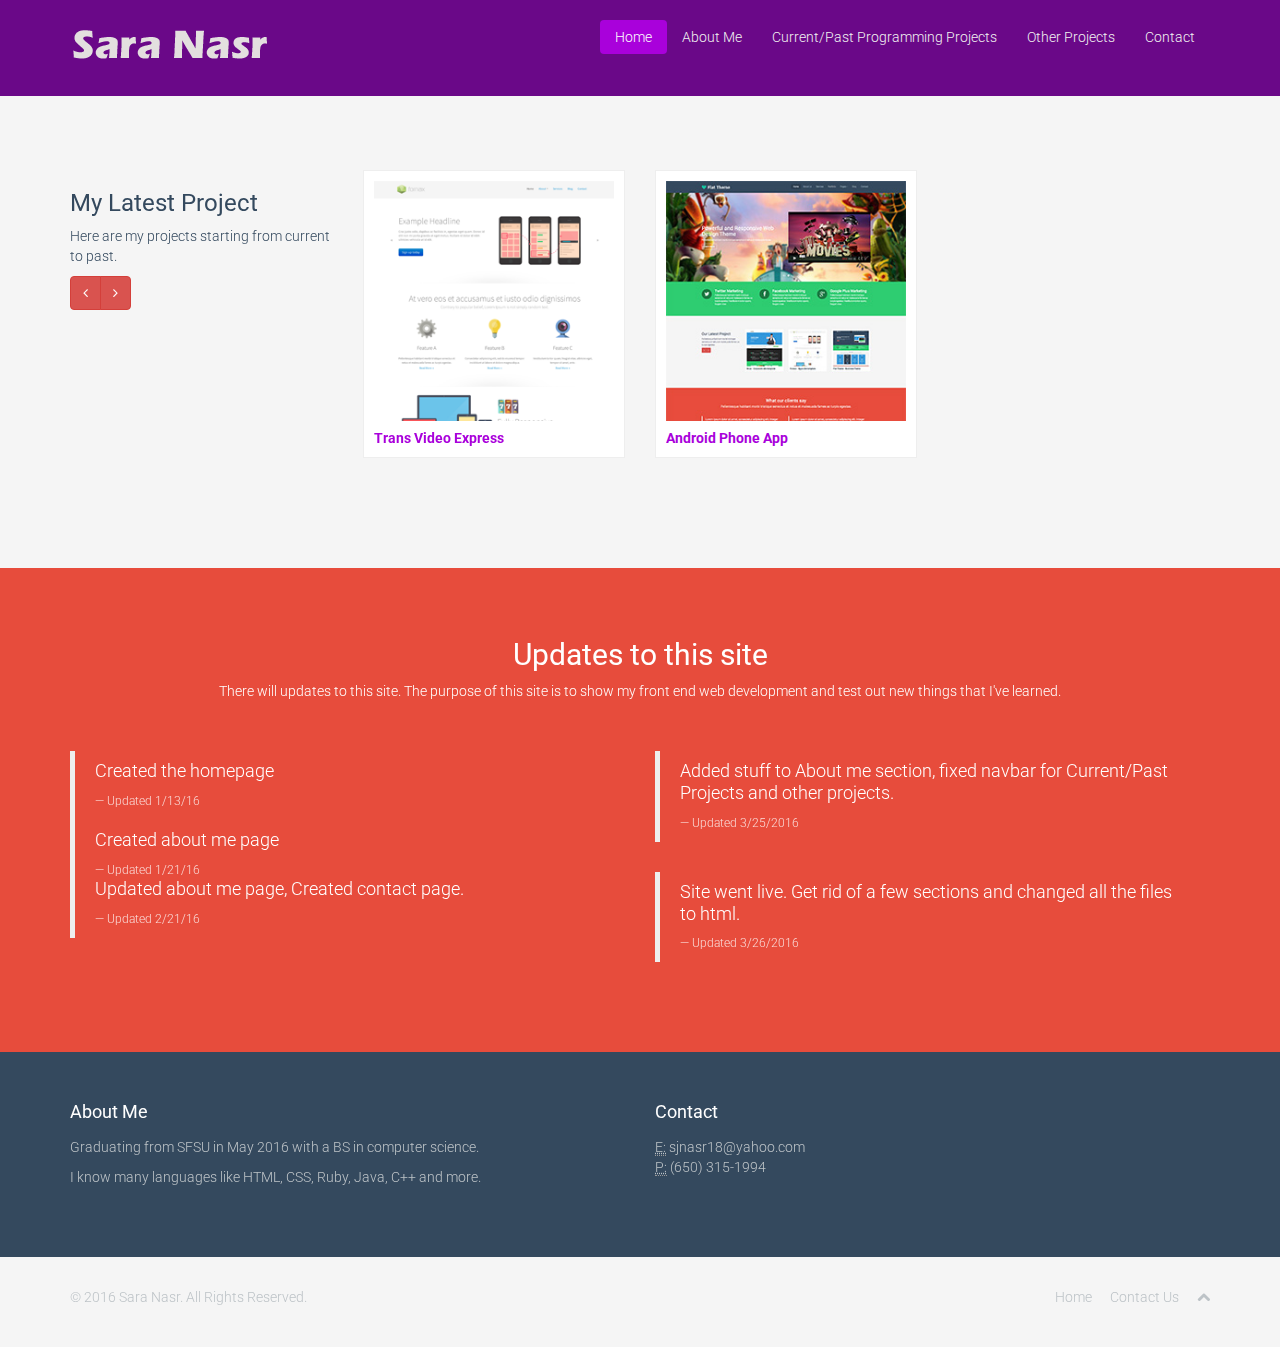
==== index.html @ 64869e4d "Changed everything from php to html" ====
<!DOCTYPE html>
<!--
To change this license header, choose License Headers in Project Properties.
To change this template file, choose Tools | Templates
and open the template in the editor.
-->
<html>
    <head>
        <meta charset="utf-8">
        <meta name="viewport" content="width=device-width, initial-scale=1.0">
        <meta name="description" content="">
        <meta name="author" content="">
        <title>Home | Sara Nasr</title>
        <link rel="stylesheet" type = "text/css" href="CSS/bootstrap.min.css">
        <link rel="stylesheet" type = "text/css"  href="CSS/prettyPhoto.css">
        <link rel="stylesheet" type = "text/css" href="CSS/main.css">
        <link rel="stylesheet" type = "text/css" href="CSS/font-awesome.min.css">
        <link rel="stylesheet" type = "text/css" href="CSS/animate.css">
        <!--[if lt IE 9]>
        <script src="js/html5shiv.js"></script>
        <script src="js/respond.min.js"></script>
        <![endif]-->       
        <link rel="shortcut icon" href="images/ico/favicon.ico">
        <link rel="apple-touch-icon-precomposed" sizes="144x144" href="images/ico/apple-touch-icon-144-precomposed.png">
        <link rel="apple-touch-icon-precomposed" sizes="114x114" href="images/ico/apple-touch-icon-114-precomposed.png">
        <link rel="apple-touch-icon-precomposed" sizes="72x72" href="images/ico/apple-touch-icon-72-precomposed.png">
        <link rel="apple-touch-icon-precomposed" href="images/ico/apple-touch-icon-57-precomposed.png">



    </head>
    <body>
        <!--Navbar-->
        <header class="navbar navbar-inverse navbar-fixed-top wet-asphalt" role="banner" style="background-color: #6A0888;">
            <div class="container">
                <div class="navbar-header">
                    <button type="button" class="navbar-toggle" data-toggle="collapse" data-target=".navbar-collapse">
                        <span class="sr-only">Toggle navigation</span>
                        <span class="icon-bar"></span>
                        <span class="icon-bar"></span>
                        <span class="icon-bar"></span>
                    </button>
                    <a class="navbar-brand" href="index.html"><img src="images/logo copy.png" alt="logo"></a>
                </div>
                <div class="collapse navbar-collapse">
                    <ul class="nav navbar-nav navbar-right">
                        <li class="active"><a href="index.html">Home</a></li>
                        <li><a href="AboutMe.html">About Me</a></li>
                        <li><a href="Current_PastProjects.html">Current/Past Programming Projects</a></li>
                        <li><a href="Other.html">Other Projects</a></li> 
                        <li><a href="Contact.html">Contact</a></li>
                    </ul>
                </div>
            </div>
        </header>
        <!--Navbar ends-->


        <!--Main slide-->
        <!--<section id="main-slider" class="no-margin">
            <div class="carousel slide wet-asphalt">

                <!--first slide 0-->
                <!--<div class="carousel-inner">
                    <div class="item active" style="background-image: url(images/slider/bg1.jpg)">
                        <div class="container">
                            <div class="row">
                                <div class="col-sm-12">
                                    <div class="carousel-content centered">
                                        <h2 class="animation animated-item-1">Sara Nasr</h2>
                                        <p class="animation animated-item-2">Software Engineer</p>
                                    </div>
                                </div>
                            </div>
                        </div>
                    </div><!--/.item-->
                <!--</div><!--/.carousel-inner-->
            <!--</div><!--/.carousel-->
        <!--</section><!--/#main-slider-->

        <section id="recent-works">
            <div class="container">
                <div class="row">
                    <div class="col-md-3">
                        <h3>My Latest Project</h3>
                        <p>Here are my projects starting from current to past.</p>
                        <div class="btn-group">
                            <a class="btn btn-danger" href="#scroller" data-slide="prev"><i class="icon-angle-left"></i></a>
                            <a class="btn btn-danger" href="#scroller" data-slide="next"><i class="icon-angle-right"></i></a>
                        </div>
                        <p class="gap"></p>
                    </div>
                    <div class="col-md-9">
                        <div id="scroller" class="carousel slide">
                            <div class="carousel-inner">
                                <div class="item active">
                                    <div class="row">                            
                                        <div class="col-xs-4">
                                            <div class="portfolio-item">
                                                <div class="item-inner">
                                                    <img class="img-responsive" src="images/portfolio/recent/item3.png" alt="">
                                                    <h5>
                                                        Trans Video Express
                                                    </h5>
                                                    <div class="overlay">
                                                        <a class="preview btn btn-danger" title="Malesuada fames ac turpis egestas" href="images/portfolio/full/item1.jpg" rel="prettyPhoto"><i class="icon-eye-open"></i></a>
                                                    </div>
                                                </div>
                                            </div>
                                        </div>                            
                                        <div class="col-xs-4">
                                            <div class="portfolio-item">
                                                <div class="item-inner">
                                                    <img class="img-responsive" src="images/portfolio/recent/item2.png" alt="">
                                                    <h5>
                                                        Android Phone App
                                                    </h5>
                                                    <div class="overlay">
                                                        <a class="preview btn btn-danger" title="Malesuada fames ac turpis egestas" href="images/portfolio/full/item1.jpg" rel="prettyPhoto"><i class="icon-eye-open"></i></a>
                                                    </div>
                                                </div>
                                            </div>
                                        </div>
                                    </div><!--/.row-->
                                </div><!--/.item-->
                                <div class="item">
                                    <div class="row">
                                        <div class="col-xs-4">
                                            <div class="portfolio-item">
                                                <div class="item-inner">
                                                    <img class="img-responsive" src="images/portfolio/recent/item2.png" alt="">
                                                    <h5>
                                                        Reservation Site
                                                    </h5>
                                                    <div class="overlay">
                                                        <a class="preview btn btn-danger" title="Malesuada fames ac turpis egestas" href="images/portfolio/full/item1.jpg" rel="prettyPhoto"><i class="icon-eye-open"></i></a>
                                                    </div>
                                                </div>
                                            </div>
                                        </div>
                                        <div class="col-xs-4">
                                            <div class="portfolio-item">
                                                <div class="item-inner">
                                                    <img class="img-responsive" src="images/portfolio/recent/item1.png" alt="">
                                                    <h5>
                                                        Ruby Site
                                                    </h5>
                                                    <div class="overlay">
                                                        <a class="preview btn btn-danger" title="Malesuada fames ac turpis egestas" href="images/portfolio/full/item1.jpg" rel="prettyPhoto"><i class="icon-eye-open"></i></a>
                                                    </div>
                                                </div>
                                            </div>
                                        </div>                            
                                        <div class="col-xs-4">
                                            <div class="portfolio-item">
                                                <div class="item-inner">
                                                    <img class="img-responsive" src="images/portfolio/recent/item3.png" alt="">
                                                    <h5>
                                                        Parking App
                                                    </h5>
                                                    <div class="overlay">
                                                        <a class="preview btn btn-danger" title="Malesuada fames ac turpis egestas" href="images/portfolio/full/item1.jpg" rel="prettyPhoto"><i class="icon-eye-open"></i></a>
                                                    </div>
                                                </div>
                                            </div>
                                        </div>
                                    </div>
                                </div><!--/.item-->
                            </div>
                        </div>
                    </div>
                </div><!--/.row-->
            </div>
        </section><!--/#recent-works-->

        <section id="testimonial" class="alizarin">
            <div class="container">
                <div class="row">
                    <div class="col-lg-12">
                        <div class="center">
                            <h2>Updates to this site</h2>
                            <p>There will updates to this site.  The purpose of this site is to show my front end web development and test out new things that I've learned.</p>
                        </div>
                        <div class="gap"></div>
                        <div class="row">
                            <div class="col-md-6">
                                <blockquote>
                                    <p>Created the homepage</p>
                                    <small>Updated 1/13/16</small>
                                    <br>
                                    <p>Created about me page</p>
                                    <small>Updated 1/21/16</small>
                                    <p>Updated about me page, Created contact page.</p>
                                    <small>Updated 2/21/16</small>
                                </blockquote>
                                <!--<blockquote>
                                    <p>Lorem ipsum dolor sit amet, consectetur adipiscing elit. Integer posuere erat a ante.</p>
                                    <small>Someone famous in <cite title="Source Title">Source Title</cite></small>
                                </blockquote>-->
                            </div>
                            <div class="col-md-6">
                                <blockquote>
                                    <p>Added stuff to About me section, fixed navbar for Current/Past Projects and other projects.</p>
                                    <small>Updated 3/25/2016</small>
                                </blockquote>
                            </div>
                            <div class="col-md-6">
                                <blockquote>
                                    <p>Site went live.  Get rid of a few sections and changed all the files to html.</p>
                                    <small>Updated 3/26/2016</small>
                                </blockquote>
                            </div>
                        </div>
                    </div>
                </div>
            </div>
        </section><!--/#testimonial-->

        <section id="bottom" class="wet-asphalt">
            <div class="container">
                <div class="row">
                    <div class="col-md-6 col-sm-6">
                        <h4>About Me</h4>
                        <p>Graduating from SFSU in May 2016 with a BS in computer science.</p>
                        <p>I know many languages like HTML, CSS, Ruby, Java, C++ and more.</p>
                    </div><!--/.col-md-3-->

                    <div class="col-md-6 col-sm-6">
                        <h4>Contact</h4>
                        <address>
                            <abbr title="Email">E:</abbr>  sjnasr18@yahoo.com<br>
                            <abbr title="Phone">P:</abbr> (650) 315-1994
                        </address>
                    </div> <!--/.col-md-3-->
                </div>
            </div>
        </section><!--/#bottom-->

        <!--Change footer-->
        <footer id="footer" class="midnight-blue">
            <div class="container">
                <div class="row">
                    <div class="col-sm-6">
                        &copy; 2016 Sara Nasr. All Rights Reserved.
                    </div>
                    <div class="col-sm-6">
                        <ul class="pull-right">
                            <li><a href="index.html">Home</a></li>
                            <li><a href="Contact.html">Contact Us</a></li>
                            <li><a id="gototop" class="gototop" href="#"><i class="icon-chevron-up"></i></a></li><!--#gototop-->
                        </ul>
                    </div>
                </div>
            </div>
        </footer><!--/#footer-->

        <script src="js/jquery.js"></script>
        <script src="js/bootstrap.min.js"></script>
        <script src="js/jquery.prettyPhoto.js"></script>
        <script src="js/main.js"></script>
    </body>
</html>
---- CSS/prettyPhoto.css ----
div.pp_default .pp_top,div.pp_default .pp_top .pp_middle,div.pp_default .pp_top .pp_left,div.pp_default .pp_top .pp_right,div.pp_default .pp_bottom,div.pp_default .pp_bottom .pp_left,div.pp_default .pp_bottom .pp_middle,div.pp_default .pp_bottom .pp_right{height:13px}
div.pp_default .pp_top .pp_left{background:url(../images/prettyPhoto/default/sprite.png) -78px -93px no-repeat}
div.pp_default .pp_top .pp_middle{background:url(../images/prettyPhoto/default/sprite_x.png) top left repeat-x}
div.pp_default .pp_top .pp_right{background:url(../images/prettyPhoto/default/sprite.png) -112px -93px no-repeat}
div.pp_default .pp_content .ppt{color:#f8f8f8}
div.pp_default .pp_content_container .pp_left{background:url(../images/prettyPhoto/default/sprite_y.png) -7px 0 repeat-y;padding-left:13px}
div.pp_default .pp_content_container .pp_right{background:url(../images/prettyPhoto/default/sprite_y.png) top right repeat-y;padding-right:13px}
div.pp_default .pp_next:hover{background:url(../images/prettyPhoto/default/sprite_next.png) center right no-repeat;cursor:pointer}
div.pp_default .pp_previous:hover{background:url(../images/prettyPhoto/default/sprite_prev.png) center left no-repeat;cursor:pointer}
div.pp_default .pp_expand{background:url(../images/prettyPhoto/default/sprite.png) 0 -29px no-repeat;cursor:pointer;width:28px;height:28px}
div.pp_default .pp_expand:hover{background:url(../images/prettyPhoto/default/sprite.png) 0 -56px no-repeat;cursor:pointer}
div.pp_default .pp_contract{background:url(../images/prettyPhoto/default/sprite.png) 0 -84px no-repeat;cursor:pointer;width:28px;height:28px}
div.pp_default .pp_contract:hover{background:url(../images/prettyPhoto/default/sprite.png) 0 -113px no-repeat;cursor:pointer}
div.pp_default .pp_close{width:30px;height:30px;background:url(../images/prettyPhoto/default/sprite.png) 2px 1px no-repeat;cursor:pointer}
div.pp_default .pp_gallery ul li a{background:url(../images/prettyPhoto/default/default_thumb.png) center center #f8f8f8;border:1px solid #aaa}
div.pp_default .pp_social{margin-top:7px}
div.pp_default .pp_gallery a.pp_arrow_previous,div.pp_default .pp_gallery a.pp_arrow_next{position:static;left:auto}
div.pp_default .pp_nav .pp_play,div.pp_default .pp_nav .pp_pause{background:url(../images/prettyPhoto/default/sprite.png) -51px 1px no-repeat;height:30px;width:30px}
div.pp_default .pp_nav .pp_pause{background-position:-51px -29px}
div.pp_default a.pp_arrow_previous,div.pp_default a.pp_arrow_next{background:url(../images/prettyPhoto/default/sprite.png) -31px -3px no-repeat;height:20px;width:20px;margin:4px 0 0}
div.pp_default a.pp_arrow_next{left:52px;background-position:-82px -3px}
div.pp_default .pp_content_container .pp_details{margin-top:5px}
div.pp_default .pp_nav{clear:none;height:30px;width:110px;position:relative}
div.pp_default .pp_nav .currentTextHolder{font-family:Georgia;font-style:italic;color:#999;font-size:11px;left:75px;line-height:25px;position:absolute;top:2px;margin:0;padding:0 0 0 10px}
div.pp_default .pp_close:hover,div.pp_default .pp_nav .pp_play:hover,div.pp_default .pp_nav .pp_pause:hover,div.pp_default .pp_arrow_next:hover,div.pp_default .pp_arrow_previous:hover{opacity:0.7}
div.pp_default .pp_description{font-size:11px;font-weight:700;line-height:14px;margin:5px 50px 5px 0}
div.pp_default .pp_bottom .pp_left{background:url(../images/prettyPhoto/default/sprite.png) -78px -127px no-repeat}
div.pp_default .pp_bottom .pp_middle{background:url(../images/prettyPhoto/default/sprite_x.png) bottom left repeat-x}
div.pp_default .pp_bottom .pp_right{background:url(../images/prettyPhoto/default/sprite.png) -112px -127px no-repeat}
div.pp_default .pp_loaderIcon{background:url(../images/prettyPhoto/default/loader.gif) center center no-repeat}
div.light_rounded .pp_top .pp_left{background:url(../images/prettyPhoto/light_rounded/sprite.png) -88px -53px no-repeat}
div.light_rounded .pp_top .pp_right{background:url(../images/prettyPhoto/light_rounded/sprite.png) -110px -53px no-repeat}
div.light_rounded .pp_next:hover{background:url(../images/prettyPhoto/light_rounded/btnNext.png) center right no-repeat;cursor:pointer}
div.light_rounded .pp_previous:hover{background:url(../images/prettyPhoto/light_rounded/btnPrevious.png) center left no-repeat;cursor:pointer}
div.light_rounded .pp_expand{background:url(../images/prettyPhoto/light_rounded/sprite.png) -31px -26px no-repeat;cursor:pointer}
div.light_rounded .pp_expand:hover{background:url(../images/prettyPhoto/light_rounded/sprite.png) -31px -47px no-repeat;cursor:pointer}
div.light_rounded .pp_contract{background:url(../images/prettyPhoto/light_rounded/sprite.png) 0 -26px no-repeat;cursor:pointer}
div.light_rounded .pp_contract:hover{background:url(../images/prettyPhoto/light_rounded/sprite.png) 0 -47px no-repeat;cursor:pointer}
div.light_rounded .pp_close{width:75px;height:22px;background:url(../images/prettyPhoto/light_rounded/sprite.png) -1px -1px no-repeat;cursor:pointer}
div.light_rounded .pp_nav .pp_play{background:url(../images/prettyPhoto/light_rounded/sprite.png) -1px -100px no-repeat;height:15px;width:14px}
div.light_rounded .pp_nav .pp_pause{background:url(../images/prettyPhoto/light_rounded/sprite.png) -24px -100px no-repeat;height:15px;width:14px}
div.light_rounded .pp_arrow_previous{background:url(../images/prettyPhoto/light_rounded/sprite.png) 0 -71px no-repeat}
div.light_rounded .pp_arrow_next{background:url(../images/prettyPhoto/light_rounded/sprite.png) -22px -71px no-repeat}
div.light_rounded .pp_bottom .pp_left{background:url(../images/prettyPhoto/light_rounded/sprite.png) -88px -80px no-repeat}
div.light_rounded .pp_bottom .pp_right{background:url(../images/prettyPhoto/light_rounded/sprite.png) -110px -80px no-repeat}
div.dark_rounded .pp_top .pp_left{background:url(../images/prettyPhoto/dark_rounded/sprite.png) -88px -53px no-repeat}
div.dark_rounded .pp_top .pp_right{background:url(../images/prettyPhoto/dark_rounded/sprite.png) -110px -53px no-repeat}
div.dark_rounded .pp_content_container .pp_left{background:url(../images/prettyPhoto/dark_rounded/contentPattern.png) top left repeat-y}
div.dark_rounded .pp_content_container .pp_right{background:url(../images/prettyPhoto/dark_rounded/contentPattern.png) top right repeat-y}
div.dark_rounded .pp_next:hover{background:url(../images/prettyPhoto/dark_rounded/btnNext.png) center right no-repeat;cursor:pointer}
div.dark_rounded .pp_previous:hover{background:url(../images/prettyPhoto/dark_rounded/btnPrevious.png) center left no-repeat;cursor:pointer}
div.dark_rounded .pp_expand{background:url(../images/prettyPhoto/dark_rounded/sprite.png) -31px -26px no-repeat;cursor:pointer}
div.dark_rounded .pp_expand:hover{background:url(../images/prettyPhoto/dark_rounded/sprite.png) -31px -47px no-repeat;cursor:pointer}
div.dark_rounded .pp_contract{background:url(../images/prettyPhoto/dark_rounded/sprite.png) 0 -26px no-repeat;cursor:pointer}
div.dark_rounded .pp_contract:hover{background:url(../images/prettyPhoto/dark_rounded/sprite.png) 0 -47px no-repeat;cursor:pointer}
div.dark_rounded .pp_close{width:75px;height:22px;background:url(../images/prettyPhoto/dark_rounded/sprite.png) -1px -1px no-repeat;cursor:pointer}
div.dark_rounded .pp_description{margin-right:85px;color:#fff}
div.dark_rounded .pp_nav .pp_play{background:url(../images/prettyPhoto/dark_rounded/sprite.png) -1px -100px no-repeat;height:15px;width:14px}
div.dark_rounded .pp_nav .pp_pause{background:url(../images/prettyPhoto/dark_rounded/sprite.png) -24px -100px no-repeat;height:15px;width:14px}
div.dark_rounded .pp_arrow_previous{background:url(../images/prettyPhoto/dark_rounded/sprite.png) 0 -71px no-repeat}
div.dark_rounded .pp_arrow_next{background:url(../images/prettyPhoto/dark_rounded/sprite.png) -22px -71px no-repeat}
div.dark_rounded .pp_bottom .pp_left{background:url(../images/prettyPhoto/dark_rounded/sprite.png) -88px -80px no-repeat}
div.dark_rounded .pp_bottom .pp_right{background:url(../images/prettyPhoto/dark_rounded/sprite.png) -110px -80px no-repeat}
div.dark_rounded .pp_loaderIcon{background:url(../images/prettyPhoto/dark_rounded/loader.gif) center center no-repeat}
div.dark_square .pp_left,div.dark_square .pp_middle,div.dark_square .pp_right,div.dark_square .pp_content{background:#000}
div.dark_square .pp_description{color:#fff;margin:0 85px 0 0}
div.dark_square .pp_loaderIcon{background:url(../images/prettyPhoto/dark_square/loader.gif) center center no-repeat}
div.dark_square .pp_expand{background:url(../images/prettyPhoto/dark_square/sprite.png) -31px -26px no-repeat;cursor:pointer}
div.dark_square .pp_expand:hover{background:url(../images/prettyPhoto/dark_square/sprite.png) -31px -47px no-repeat;cursor:pointer}
div.dark_square .pp_contract{background:url(../images/prettyPhoto/dark_square/sprite.png) 0 -26px no-repeat;cursor:pointer}
div.dark_square .pp_contract:hover{background:url(../images/prettyPhoto/dark_square/sprite.png) 0 -47px no-repeat;cursor:pointer}
div.dark_square .pp_close{width:75px;height:22px;background:url(../images/prettyPhoto/dark_square/sprite.png) -1px -1px no-repeat;cursor:pointer}
div.dark_square .pp_nav{clear:none}
div.dark_square .pp_nav .pp_play{background:url(../images/prettyPhoto/dark_square/sprite.png) -1px -100px no-repeat;height:15px;width:14px}
div.dark_square .pp_nav .pp_pause{background:url(../images/prettyPhoto/dark_square/sprite.png) -24px -100px no-repeat;height:15px;width:14px}
div.dark_square .pp_arrow_previous{background:url(../images/prettyPhoto/dark_square/sprite.png) 0 -71px no-repeat}
div.dark_square .pp_arrow_next{background:url(../images/prettyPhoto/dark_square/sprite.png) -22px -71px no-repeat}
div.dark_square .pp_next:hover{background:url(../images/prettyPhoto/dark_square/btnNext.png) center right no-repeat;cursor:pointer}
div.dark_square .pp_previous:hover{background:url(../images/prettyPhoto/dark_square/btnPrevious.png) center left no-repeat;cursor:pointer}
div.light_square .pp_expand{background:url(../images/prettyPhoto/light_square/sprite.png) -31px -26px no-repeat;cursor:pointer}
div.light_square .pp_expand:hover{background:url(../images/prettyPhoto/light_square/sprite.png) -31px -47px no-repeat;cursor:pointer}
div.light_square .pp_contract{background:url(../images/prettyPhoto/light_square/sprite.png) 0 -26px no-repeat;cursor:pointer}
div.light_square .pp_contract:hover{background:url(../images/prettyPhoto/light_square/sprite.png) 0 -47px no-repeat;cursor:pointer}
div.light_square .pp_close{width:75px;height:22px;background:url(../images/prettyPhoto/light_square/sprite.png) -1px -1px no-repeat;cursor:pointer}
div.light_square .pp_nav .pp_play{background:url(../images/prettyPhoto/light_square/sprite.png) -1px -100px no-repeat;height:15px;width:14px}
div.light_square .pp_nav .pp_pause{background:url(../images/prettyPhoto/light_square/sprite.png) -24px -100px no-repeat;height:15px;width:14px}
div.light_square .pp_arrow_previous{background:url(../images/prettyPhoto/light_square/sprite.png) 0 -71px no-repeat}
div.light_square .pp_arrow_next{background:url(../images/prettyPhoto/light_square/sprite.png) -22px -71px no-repeat}
div.light_square .pp_next:hover{background:url(../images/prettyPhoto/light_square/btnNext.png) center right no-repeat;cursor:pointer}
div.light_square .pp_previous:hover{background:url(../images/prettyPhoto/light_square/btnPrevious.png) center left no-repeat;cursor:pointer}
div.facebook .pp_top .pp_left{background:url(../images/prettyPhoto/facebook/sprite.png) -88px -53px no-repeat}
div.facebook .pp_top .pp_middle{background:url(../images/prettyPhoto/facebook/contentPatternTop.png) top left repeat-x}
div.facebook .pp_top .pp_right{background:url(../images/prettyPhoto/facebook/sprite.png) -110px -53px no-repeat}
div.facebook .pp_content_container .pp_left{background:url(../images/prettyPhoto/facebook/contentPatternLeft.png) top left repeat-y}
div.facebook .pp_content_container .pp_right{background:url(../images/prettyPhoto/facebook/contentPatternRight.png) top right repeat-y}
div.facebook .pp_expand{background:url(../images/prettyPhoto/facebook/sprite.png) -31px -26px no-repeat;cursor:pointer}
div.facebook .pp_expand:hover{background:url(../images/prettyPhoto/facebook/sprite.png) -31px -47px no-repeat;cursor:pointer}
div.facebook .pp_contract{background:url(../images/prettyPhoto/facebook/sprite.png) 0 -26px no-repeat;cursor:pointer}
div.facebook .pp_contract:hover{background:url(../images/prettyPhoto/facebook/sprite.png) 0 -47px no-repeat;cursor:pointer}
div.facebook .pp_close{width:22px;height:22px;background:url(../images/prettyPhoto/facebook/sprite.png) -1px -1px no-repeat;cursor:pointer}
div.facebook .pp_description{margin:0 37px 0 0}
div.facebook .pp_loaderIcon{background:url(../images/prettyPhoto/facebook/loader.gif) center center no-repeat}
div.facebook .pp_arrow_previous{background:url(../images/prettyPhoto/facebook/sprite.png) 0 -71px no-repeat;height:22px;margin-top:0;width:22px}
div.facebook .pp_arrow_previous.disabled{background-position:0 -96px;cursor:default}
div.facebook .pp_arrow_next{background:url(../images/prettyPhoto/facebook/sprite.png) -32px -71px no-repeat;height:22px;margin-top:0;width:22px}
div.facebook .pp_arrow_next.disabled{background-position:-32px -96px;cursor:default}
div.facebook .pp_nav{margin-top:0}
div.facebook .pp_nav p{font-size:15px;padding:0 3px 0 4px}
div.facebook .pp_nav .pp_play{background:url(../images/prettyPhoto/facebook/sprite.png) -1px -123px no-repeat;height:22px;width:22px}
div.facebook .pp_nav .pp_pause{background:url(../images/prettyPhoto/facebook/sprite.png) -32px -123px no-repeat;height:22px;width:22px}
div.facebook .pp_next:hover{background:url(../images/prettyPhoto/facebook/btnNext.png) center right no-repeat;cursor:pointer}
div.facebook .pp_previous:hover{background:url(../images/prettyPhoto/facebook/btnPrevious.png) center left no-repeat;cursor:pointer}
div.facebook .pp_bottom .pp_left{background:url(../images/prettyPhoto/facebook/sprite.png) -88px -80px no-repeat}
div.facebook .pp_bottom .pp_middle{background:url(../images/prettyPhoto/facebook/contentPatternBottom.png) top left repeat-x}
div.facebook .pp_bottom .pp_right{background:url(../images/prettyPhoto/facebook/sprite.png) -110px -80px no-repeat}
div.pp_pic_holder a:focus{outline:none}
div.pp_overlay{background:#000;display:none;left:0;position:absolute;top:0;width:100%;z-index:9500}
div.pp_pic_holder{display:none;position:absolute;width:100px;z-index:10000}
.pp_content{height:40px;min-width:40px}
* html .pp_content{width:40px}
.pp_content_container{position:relative;text-align:left;width:100%}
.pp_content_container .pp_left{padding-left:20px}
.pp_content_container .pp_right{padding-right:20px}
.pp_content_container .pp_details{float:left;margin:10px 0 2px}
.pp_description{display:none;margin:0}
.pp_social{float:left;margin:0}
.pp_social .facebook{float:left;margin-left:5px;width:55px;overflow:hidden}
.pp_social .twitter{float:left}
.pp_nav{clear:right;float:left;margin:3px 10px 0 0}
.pp_nav p{float:left;white-space:nowrap;margin:2px 4px}
.pp_nav .pp_play,.pp_nav .pp_pause{float:left;margin-right:4px;text-indent:-10000px}
a.pp_arrow_previous,a.pp_arrow_next{display:block;float:left;height:15px;margin-top:3px;overflow:hidden;text-indent:-10000px;width:14px}
.pp_hoverContainer{position:absolute;top:0;width:100%;z-index:2000}
.pp_gallery{display:none;left:50%;margin-top:-50px;position:absolute;z-index:10000}
.pp_gallery div{float:left;overflow:hidden;position:relative}
.pp_gallery ul{float:left;height:35px;position:relative;white-space:nowrap;margin:0 0 0 5px;padding:0}
.pp_gallery ul a{border:1px rgba(0,0,0,0.5) solid;display:block;float:left;height:33px;overflow:hidden}
.pp_gallery ul a img{border:0}
.pp_gallery li{display:block;float:left;margin:0 5px 0 0;padding:0}
.pp_gallery li.default a{background:url(../images/prettyPhoto/facebook/default_thumbnail.gif) 0 0 no-repeat;display:block;height:33px;width:50px}
.pp_gallery .pp_arrow_previous,.pp_gallery .pp_arrow_next{margin-top:7px!important}
a.pp_next{background:url(../images/prettyPhoto/light_rounded/btnNext.png) 10000px 10000px no-repeat;display:block;float:right;height:100%;text-indent:-10000px;width:49%}
a.pp_previous{background:url(../images/prettyPhoto/light_rounded/btnNext.png) 10000px 10000px no-repeat;display:block;float:left;height:100%;text-indent:-10000px;width:49%}
a.pp_expand,a.pp_contract{cursor:pointer;display:none;height:20px;position:absolute;right:30px;text-indent:-10000px;top:10px;width:20px;z-index:20000}
a.pp_close{position:absolute;right:0;top:0;display:block;line-height:22px;text-indent:-10000px}
.pp_loaderIcon{display:block;height:24px;left:50%;position:absolute;top:50%;width:24px;margin:-12px 0 0 -12px}
#pp_full_res{line-height:1!important}
#pp_full_res .pp_inline{text-align:left}
#pp_full_res .pp_inline p{margin:0 0 15px}
div.ppt{color:#fff;display:none;font-size:17px;z-index:9999;margin:0 0 5px 15px}
div.pp_default .pp_content,div.light_rounded .pp_content{background-color:#fff}
div.pp_default #pp_full_res .pp_inline,div.light_rounded .pp_content .ppt,div.light_rounded #pp_full_res .pp_inline,div.light_square .pp_content .ppt,div.light_square #pp_full_res .pp_inline,div.facebook .pp_content .ppt,div.facebook #pp_full_res .pp_inline{color:#000}
div.pp_default .pp_gallery ul li a:hover,div.pp_default .pp_gallery ul li.selected a,.pp_gallery ul a:hover,.pp_gallery li.selected a{border-color:#fff}
div.pp_default .pp_details,div.light_rounded .pp_details,div.dark_rounded .pp_details,div.dark_square .pp_details,div.light_square .pp_details,div.facebook .pp_details{position:relative}
div.light_rounded .pp_top .pp_middle,div.light_rounded .pp_content_container .pp_left,div.light_rounded .pp_content_container .pp_right,div.light_rounded .pp_bottom .pp_middle,div.light_square .pp_left,div.light_square .pp_middle,div.light_square .pp_right,div.light_square .pp_content,div.facebook .pp_content{background:#fff}
div.light_rounded .pp_description,div.light_square .pp_description{margin-right:85px}
div.light_rounded .pp_gallery a.pp_arrow_previous,div.light_rounded .pp_gallery a.pp_arrow_next,div.dark_rounded .pp_gallery a.pp_arrow_previous,div.dark_rounded .pp_gallery a.pp_arrow_next,div.dark_square .pp_gallery a.pp_arrow_previous,div.dark_square .pp_gallery a.pp_arrow_next,div.light_square .pp_gallery a.pp_arrow_previous,div.light_square .pp_gallery a.pp_arrow_next{margin-top:12px!important}
div.light_rounded .pp_arrow_previous.disabled,div.dark_rounded .pp_arrow_previous.disabled,div.dark_square .pp_arrow_previous.disabled,div.light_square .pp_arrow_previous.disabled{background-position:0 -87px;cursor:default}
div.light_rounded .pp_arrow_next.disabled,div.dark_rounded .pp_arrow_next.disabled,div.dark_square .pp_arrow_next.disabled,div.light_square .pp_arrow_next.disabled{background-position:-22px -87px;cursor:default}
div.light_rounded .pp_loaderIcon,div.light_square .pp_loaderIcon{background:url(../images/prettyPhoto/light_rounded/loader.gif) center center no-repeat}
div.dark_rounded .pp_top .pp_middle,div.dark_rounded .pp_content,div.dark_rounded .pp_bottom .pp_middle{background:url(../images/prettyPhoto/dark_rounded/contentPattern.png) top left repeat}
div.dark_rounded .currentTextHolder,div.dark_square .currentTextHolder{color:#c4c4c4}
div.dark_rounded #pp_full_res .pp_inline,div.dark_square #pp_full_res .pp_inline{color:#fff}
.pp_top,.pp_bottom{height:20px;position:relative}
* html .pp_top,* html .pp_bottom{padding:0 20px}
.pp_top .pp_left,.pp_bottom .pp_left{height:20px;left:0;position:absolute;width:20px}
.pp_top .pp_middle,.pp_bottom .pp_middle{height:20px;left:20px;position:absolute;right:20px}
* html .pp_top .pp_middle,* html .pp_bottom .pp_middle{left:0;position:static}
.pp_top .pp_right,.pp_bottom .pp_right{height:20px;left:auto;position:absolute;right:0;top:0;width:20px}
.pp_fade,.pp_gallery li.default a img{display:none}
---- CSS/main.css ----
@import url(http://fonts.googleapis.com/css?family=Roboto:400,700,300);
.clearfix {
  *zoom: 1;
}
.clearfix:before,
.clearfix:after {
  display: table;
  content: "";
  line-height: 0;
}
.clearfix:after {
  clear: both;
}
.hide-text {
  font: 0/0 a;
  color: transparent;
  text-shadow: none;
  background-color: transparent;
  border: 0;
}
.input-block-level {
  display: block;
  width: 100%;
  min-height: 30px;
  -webkit-box-sizing: border-box;
  -moz-box-sizing: border-box;
  box-sizing: border-box;
}
body {
  padding-top: 80px;
  color: #34495e;
  background: #f5f5f5;
  font-family: 'Roboto', sans-serif;
  font-weight: 300;
}
h1,
h2,
h3,
h4,
h5,
h6 {
  font-family: 'Roboto', sans-serif;
  font-weight: 400;
}
a {
  color: #34495e;
  -webkit-transition: 300ms;
  -moz-transition: 300ms;
  -o-transition: 300ms;
  transition: 300ms;
}
hr {
  border-top: 1px solid #e5e5e5;
  border-bottom: 1px solid #fff;
}
.btn {
  font-weight: 400;
}
.btn-transparent {
  border: 3px solid #fff;
  background: transparent;
  color: #fff;
}
.btn-transparent:hover {
  border-color: rgba(255, 255, 255, 0.5);
}
a:hover,
a:focus {
  color: #d9534f;
  text-decoration: none;
  outline: none;
}
.dropdown-menu {
  margin-top: -1px;
  min-width: 180px;
}
body > section {
  padding: 50px 0;
}
.turquoise,
.green-sea,
.sun-flower,
.orange,
.emerald,
.nephrits,
.carrot,
.pumkin,
.peter-river,
.belize-hole,
.alizarin,
.pomegranate,
.amethyst,
.wisteria,
.clouds .silver,
.wet-asphalt,
.purple,
.concrete,
.asbestos {
  color: #fff;
}
.turquoise h1,
.green-sea h1,
.sun-flower h1,
.orange h1,
.emerald h1,
.nephrits h1,
.carrot h1,
.pumkin h1,
.peter-river h1,
.belize-hole h1,
.alizarin h1,
.pomegranate h1,
.amethyst h1,
.wisteria h1,
.clouds .silver h1,
.wet-asphalt h1,
.purple h1,
.concrete h1,
.asbestos h1,
.turquoise h2,
.green-sea h2,
.sun-flower h2,
.orange h2,
.emerald h2,
.nephrits h2,
.carrot h2,
.pumkin h2,
.peter-river h2,
.belize-hole h2,
.alizarin h2,
.pomegranate h2,
.amethyst h2,
.wisteria h2,
.clouds .silver h2,
.wet-asphalt h2,
.purple h2,
.concrete h2,
.asbestos h2,
.turquoise h3,
.green-sea h3,
.sun-flower h3,
.orange h3,
.emerald h3,
.nephrits h3,
.carrot h3,
.pumkin h3,
.peter-river h3,
.belize-hole h3,
.alizarin h3,
.pomegranate h3,
.amethyst h3,
.wisteria h3,
.clouds .silver h3,
.wet-asphalt h3,
.purple h3,
.concrete h3,
.asbestos h3,
.turquoise h4,
.green-sea h4,
.sun-flower h4,
.orange h4,
.emerald h4,
.nephrits h4,
.carrot h4,
.pumkin h4,
.peter-river h4,
.belize-hole h4,
.alizarin h4,
.pomegranate h4,
.amethyst h4,
.wisteria h4,
.clouds .silver h4,
.wet-asphalt h4,
.purple h4,
.concrete h4,
.asbestos h4,
.turquoise h5,
.green-sea h5,
.sun-flower h5,
.orange h5,
.emerald h5,
.nephrits h5,
.carrot h5,
.pumkin h5,
.peter-river h5,
.belize-hole h5,
.alizarin h5,
.pomegranate h5,
.amethyst h5,
.wisteria h5,
.clouds .silver h5,
.wet-asphalt h5,
.purple h5,
.concrete h5,
.asbestos h5,
.turquoise h6,
.green-sea h6,
.sun-flower h6,
.orange h6,
.emerald h6,
.nephrits h6,
.carrot h6,
.pumkin h6,
.peter-river h6,
.belize-hole h6,
.alizarin h6,
.pomegranate h6,
.amethyst h6,
.wisteria h6,
.clouds .silver h6,
.wet-asphalt h6,
.purple h6,
.concrete h6,
.asbestos h6 {
  color: #fff;
}
.turquoise small,
.green-sea small,
.sun-flower small,
.orange small,
.emerald small,
.nephrits small,
.carrot small,
.pumkin small,
.peter-river small,
.belize-hole small,
.alizarin small,
.pomegranate small,
.amethyst small,
.wisteria small,
.clouds .silver small,
.wet-asphalt small,
.purple small,
.concrete small,
.asbestos small {
  color: rgba(255, 255, 255, 0.8);
}
.turquoise {
  background-color: #1abc9c;
}
.green-sea {
  background-color: #16a085;
}
.sun-flower {
  background-color: #f1c40f;
}
.orange {
  background-color: #f39c12;
}
.emerald {
  background-color: #2ecc71;
}
.nephritis {
  background-color: #27ae60;
}
.carrot {
  background-color: #e67e22;
}
.pumkin {
  background-color: #d35400;
}
.peter-river {
  background-color: #3498db;
}
.belize-hole {
  background-color: #2980b9;
}
.alizarin {
  background-color: #e74c3c;
}
.pomegranate {
  background-color: #c0392b;
}
.amethyst {
  background-color: #9b59b6;
}
.wisteria {
  background-color: #8e44ad;
}
.clouds {
  background-color: #ecf0f1;
}
.silver {
  background-color: #bdc3c7;
}
.wet-asphalt {
  background-color: #34495e;
}
.wet-asphalt a:not(.btn) {
  color: #bdc3c7;
}
.wet-asphalt a:not(.btn):hover {
  color: #d9534f;
}

.purple{
    background-color: #A901DB;
}
.concrete {
  background-color: #95a5a6;
}
.asbestos {
  background-color: #7f8c8d;
}
.embed-container {
  position: relative;
  padding-bottom: 56.25%;
  /* 16/9 ratio */

  padding-top: 30px;
  /* IE6 workaround*/

  height: 0;
  overflow: hidden;
}
.embed-container iframe,
.embed-container object,
.embed-container embed {
  position: absolute;
  top: 0;
  left: 0;
  width: 100%;
  height: 100%;
}
#main-slider {
  position: relative;
}
#main-slider .carousel h2 {
  font-size: 36px;
}
#main-slider .carousel .btn {
  border: 3px solid rgba(255, 255, 255, 0.5);
  color: #fff;
  border-radius: 0;
  margin-top: 5px;
}
#main-slider .carousel .btn:hover {
  background-color: rgba(255, 255, 255, 0.3);
}
#main-slider .carousel .boxed {
  padding: 10px 15px;
  background-color: rgba(0, 0, 0, 0.8);
  display: inline-block;
}
#main-slider .carousel .item {
  background-position: 50%;
  background-repeat: no-repeat;
  background-size: cover;
  left: 0 !important;
  opacity: 0;
  top: 0;
  position: absolute;
  width: 100%;
  display: block !important;
  height: 600px;
  -webkit-transition: opacity ease-in-out 500ms;
  -moz-transition: opacity ease-in-out 500ms;
  -o-transition: opacity ease-in-out 500ms;
  transition: opacity ease-in-out 500ms;
}
#main-slider .carousel .item:first-child {
  top: auto;
  position: relative;
}
#main-slider .carousel .item.active {
  opacity: 1;
  -webkit-transition: opacity ease-in-out 500ms;
  -moz-transition: opacity ease-in-out 500ms;
  -o-transition: opacity ease-in-out 500ms;
  transition: opacity ease-in-out 500ms;
  z-index: 1;
}
#main-slider .prev,
#main-slider .next {
  position: absolute;
  top: 50%;
  background-color: rgba(0, 0, 0, 0.3);
  color: #fff;
  display: inline-block;
  margin-top: -25px;
  font-size: 24px;
  height: 50px;
  width: 50px;
  line-height: 50px;
  text-align: center;
  border-radius: 4px;
  z-index: 5;
}
#main-slider .prev:hover,
#main-slider .next:hover {
  background-color: rgba(0, 0, 0, 0.5);
  border-radius: 10px;
}
#main-slider .prev {
  left: 10px;
}
#main-slider .next {
  right: 10px;
}
#main-slider .active .animation.animated-item-1 {
  -webkit-animation: fadeInUp 300ms linear 300ms both;
  -moz-animation: fadeInUp 300ms linear 300ms both;
  -o-animation: fadeInUp 300ms linear 300ms both;
  -ms-animation: fadeInUp 300ms linear 300ms both;
  animation: fadeInUp 300ms linear 300ms both;
}
#main-slider .active .animation.animated-item-2 {
  -webkit-animation: fadeInUp 300ms linear 600ms both;
  -moz-animation: fadeInUp 300ms linear 600ms both;
  -o-animation: fadeInUp 300ms linear 600ms both;
  -ms-animation: fadeInUp 300ms linear 600ms both;
  animation: fadeInUp 300ms linear 600ms both;
}
#main-slider .active .animation.animated-item-3 {
  -webkit-animation: fadeInUp 300ms linear 900ms both;
  -moz-animation: fadeInUp 300ms linear 900ms both;
  -o-animation: fadeInUp 300ms linear 900ms both;
  -ms-animation: fadeInUp 300ms linear 900ms both;
  animation: fadeInUp 300ms linear 900ms both;
}
#main-slider .active .animation.animated-item-4 {
  -webkit-animation: fadeInUp 300ms linear 1200ms both;
  -moz-animation: fadeInUp 300ms linear 1200ms both;
  -o-animation: fadeInUp 300ms linear 1200ms both;
  -ms-animation: fadeInUp 300ms linear 1200ms both;
  animation: fadeInUp 300ms linear 1200ms both;
}
#services .media:hover .icon-md {
  border-radius: 10px;
  background-color: rgba(0, 0, 0, 0.8);
}
#recent-works {
  padding: 90px 0;
}
#recent-works .item-inner {
  position: relative;
  margin: 0;
}
.portfolio-items,
.portfolio-filter {
  list-style: none;
  padding: 0;
  margin: 0 -20px 20px 0;
}
.portfolio-filter > li {
  display: inline-block;
}
.portfolio-items > li {
  float: left;
  padding: 0;
  -webkit-box-sizing: border-box;
  -moz-box-sizing: border-box;
  box-sizing: border-box;
}
.portfolio-items.col-2 > li {
  width: 50%;
}
.portfolio-items.col-3 > li {
  width: 33%;
}
.portfolio-items.col-4 > li {
  width: 25%;
}
.portfolio-items.col-5 > li {
  width: 20%;
}
.portfolio-items.col-6 > li {
  width: 16%;
}
.portfolio-item {
  padding: 0;
  margin: 0;
}
.portfolio-item .item-inner {
  background: #fff;
  border: 1px solid #eee;
  padding: 10px 10px 0;
  margin: 0 20px 20px 0;
  position: relative;
}
.portfolio-item img {
  width: 100%;
}
.portfolio-item h5 {
  background: #fff;
  margin: 0;
  padding: 10px 0;
  font-weight: 700;
  font-size: 14px;
  color: #A901DB;
  white-space: nowrap;
  text-overflow: ellipsis;
  overflow: hidden;
}
.portfolio-item .overlay {
  position: absolute;
  top: 0;
  left: 0;
  width: 100%;
  height: 100%;
  opacity: 0;
  background: rgba(255, 255, 255, 0.9);
  text-align: center;
  vertical-align: middle;
  -webkit-transition: opacity 300ms;
  -moz-transition: opacity 300ms;
  -o-transition: opacity 300ms;
  transition: opacity 300ms;
}
.portfolio-item .overlay .preview {
  position: relative;
  top: 50%;
  display: inline-block;
  margin-top: -20px;
}
.portfolio-item:hover .overlay {
  opacity: 1;
}
/* Start: Recommended Isotope styles */
/**** Isotope Filtering ****/
.isotope-item {
  z-index: 2;
}
.isotope-hidden.isotope-item {
  pointer-events: none;
  z-index: 1;
}
/**** Isotope CSS3 transitions ****/
.isotope,
.isotope .isotope-item {
  -webkit-transition-duration: 0.8s;
  -moz-transition-duration: 0.8s;
  -ms-transition-duration: 0.8s;
  -o-transition-duration: 0.8s;
  transition-duration: 0.8s;
}
.isotope {
  -webkit-transition-property: height, width;
  -moz-transition-property: height, width;
  -ms-transition-property: height, width;
  -o-transition-property: height, width;
  transition-property: height, width;
}
.isotope .isotope-item {
  -webkit-transition-property: -webkit-transform, opacity;
  -moz-transition-property: -moz-transform, opacity;
  -ms-transition-property: -ms-transform, opacity;
  -o-transition-property: -o-transform, opacity;
  transition-property: transform, opacity;
}
/**** disabling Isotope CSS3 transitions ****/
.isotope.no-transition,
.isotope.no-transition .isotope-item,
.isotope .isotope-item.no-transition {
  -webkit-transition-duration: 0s;
  -moz-transition-duration: 0s;
  -ms-transition-duration: 0s;
  -o-transition-duration: 0s;
  transition-duration: 0s;
}
/* End: Recommended Isotope styles */
/* disable CSS transitions for containers with infinite scrolling*/
.isotope.infinite-scrolling {
  -webkit-transition: none;
  -moz-transition: none;
  -ms-transition: none;
  -o-transition: none;
  transition: none;
}
#pricing-table .plan {
  border-radius: 4px;
  list-style: none;
  margin: 0 0 20px;
  background: #3498db;
  text-align: center;
  padding: 30px 0;
}
#pricing-table .plan li {
  padding: 5px 0;
  color: #fff;
  -webkit-transition: 300ms;
  -moz-transition: 300ms;
  -o-transition: 300ms;
  transition: 300ms;
}
#pricing-table .plan li.plan-name {
  font-size: 24px;
  line-height: 24px;
  color: #fff;
}
#pricing-table .plan li.plan-name h3 {
  margin: 0;
}
#pricing-table .plan li.plan-price {
  margin-bottom: 10px;
}
#pricing-table .plan li.plan-price > div {
  display: inline-block;
  background-color: rgba(0, 0, 0, 0.2);
  padding: 10px;
  font-size: 24px;
  border-radius: 100%;
  width: 70px;
  height: 70px;
}
#pricing-table .plan li.plan-price > div sup {
  font-size: 10px;
  line-height: 10px;
}
#pricing-table .plan li.plan-price > div > small {
  display: block;
  font-size: 11px;
}
#pricing-table .plan li.plan-action {
  margin-top: 10px;
  border-top: 0;
}
#pricing-table .plan.featured {
  background-color: #A901DB;
}
#title h1 {
  margin: 0;
  font-size: 36px;
  font-weight: 300;
}
.center {
  text-align: center;
}
#meet-the-team .designation {
  margin-top: 5px;
  display: block;
  font-size: 13px;
}
.img-thumbnail {
  border: 0;
}
.progress,
.progress .bar {
  background: #fff;
  -webkit-box-shadow: none;
  -moz-box-shadow: none;
  box-shadow: none;
  height: 30px;
  line-height: 30px;
}
.well {
  -webkit-box-shadow: none;
  -moz-box-shadow: none;
  box-shadow: none;
  border: 0;
}
ul.breadcrumb {
  margin: 20px 0 0;
  background: transparent;
}
ul.breadcrumb > li {
  text-shadow: none;
}
ul.breadcrumb > li > a,
ul.breadcrumb > li .divider {
  color: #fff;
}
ul.breadcrumb > li.active {
  color: rgba(255, 255, 255, 0.7);
}
ul.tag-cloud {
  list-style: none;
  padding: 0;
  margin: 0;
}
ul.tag-cloud li {
  display: inline-block;
  margin: 0 0 2px 0;
}
.btn-social {
  border: 0;
  color: #fff;
  border-radius: 100%;
  display: inline-block;
  width: 36px;
  height: 36px;
  line-height: 36px;
  text-align: center;
  padding: 0;
}
.btn-social.btn-facebook {
  background: #4f7dd4;
}
.btn-social.btn-facebook:hover {
  background: #789bde;
}
.btn-social.btn-twitter {
  background: #5bceff;
}
.btn-social.btn-twitter:hover {
  background: #8eddff;
}
.btn-social.btn-linkedin {
  background: #21a6d8;
}
.btn-social.btn-linkedin:hover {
  background: #49b9e3;
}
.btn-social.btn-google-plus {
  background: #dc422b;
}
.btn-social.btn-google-plus:hover {
  background: #e36957;
}
.btn-social:hover {
  color: #fff;
}
.navbar-inverse {
  border: none;
}
.navbar-inverse .navbar-brand {
  font-family: 'Bubbler One', sans-serif;
  font-size: 36px;
  line-height: 50px;
  color: #fff;
}
.navbar-inverse .navbar-nav {
  margin-top: 20px;
}
.navbar-inverse .navbar-nav > li > a {
  padding-top: 7px;
  padding-bottom: 7px;
  border-radius: 4px;
  color: #F2F2F2;
}
.navbar-inverse .navbar-nav > .active > a,
.navbar-inverse .navbar-nav > .active > a:hover,
.navbar-inverse .navbar-nav > .active > a:focus,
.navbar-inverse .navbar-nav > .open > a,
.navbar-inverse .navbar-nav > .open > a:hover,
.navbar-inverse .navbar-nav > .open > a:focus {
  background-color: #A901DB;
}
.navbar-inverse .navbar-nav .dropdown-menu {
  background-color: #A901DB;
  -webkit-box-shadow: none;
  -moz-box-shadow: none;
  box-shadow: none;
  border: 0;
  padding: 0;
  margin-top: -3px;
}
.navbar-inverse .navbar-nav .dropdown-menu > li > a {
  padding: 8px 15px;
  color: #F2F2F2;
}
.navbar-inverse .navbar-nav .dropdown-menu > li:hover > a,
.navbar-inverse .navbar-nav .dropdown-menu > li:focus > a,
.navbar-inverse .navbar-nav .dropdown-menu > li.active > a {
  background-color: rgba(0, 0, 0, 0.3);
}
.navbar-inverse .navbar-nav .dropdown-menu > li:last-child > a {
  border-radius: 0 0 3px 3px;
}
.navbar-inverse .navbar-nav .dropdown-menu > li.divider {
  background-color: rgba(0, 0, 0, 0.1);
}
.navbar-inverse .navbar-collapse,
.navbar-inverse .navbar-form {
  border-top: 0;
}
#social-media .icon-facebook {
  background-color: #3c5899;
}
#social-media .icon-facebook:hover {
  background-color: #4e6fba;
}
#social-media .icon-twitter {
  background-color: #29c5f6;
}
#social-media .icon-twitter:hover {
  background-color: #5ad2f8;
}
#social-media .icon-google-plus {
  background-color: #d13d2f;
}
#social-media .icon-google-plus:hover {
  background-color: #da6459;
}
#social-media .icon-pinterest {
  background-color: #c61118;
}
#social-media .icon-pinterest:hover {
  background-color: #ec1e26;
}
.icon-lg {
  font-size: 48px;
  height: 108px;
  width: 108px;
  line-height: 108px;
  color: #fff;
  margin: 10px;
  background-color: rgba(0, 0, 0, 0.4);
  text-align: center;
  display: inline-block !important;
  border-radius: 100%;
}
.icon-md {
  font-size: 36px;
  height: 68px;
  width: 68px;
  line-height: 68px;
  color: #fff;
  margin-right: 10px;
  background-color: rgba(0, 0, 0, 0.4);
  text-align: center;
  display: block;
  border-radius: 50%;
  -webkit-transition: 500ms;
  -moz-transition: 500ms;
  -o-transition: 500ms;
  transition: 500ms;
}
.modal {
  border: 0;
}
.modal#loginForm {
  width: 600px;
  margin-left: -300px;
}
.modal .modal-header {
  border: 0;
  padding: 20px 20px 0;
}
.modal .modal-header > h4 {
  font-weight: 300;
  font-size: 14px;
  color: #848484;
  text-transform: uppercase;
  margin: 0;
}
.modal .modal-body {
  padding: 20px;
}
.modal input[type="text"],
.modal input[type="password"] {
  padding: 5px 10px;
  min-height: 30px;
  width: 130px;
  margin-right: 10px;
}
.modal .icon-remove {
  color: #848484;
  position: absolute;
  right: -5px;
  top: -5px;
  width: 16px;
  height: 16px;
  line-height: 16px;
  text-align: center;
  display: block;
  background: #ebebeb;
  -webkit-border-radius: 100%;
  -moz-border-radius: 100%;
  border-radius: 100%;
  cursor: pointer;
}
.modal button {
  margin-left: 10px;
  border: 0;
}
.gap {
  margin-bottom: 50px;
}
.big-gap {
  margin-bottom: 100px;
}
.no-margin {
  margin: 0;
  padding: 0;
}
.registration-form {
  border: 0;
  background-color: #fff;
  padding: 20px;
  display: inline-block;
}
#bottom {
  color: #bdc3c7;
}
#bottom h4 {
  margin-top: 0;
  margin-bottom: 15px;
}
#bottom .media-heading {
  display: block;
  font-weight: 400;
}
.row > div {
  margin-bottom: 10px;
}
ul.unstyled {
  list-style: none;
  padding: 0;
  margin: 0;
}
/*Unordered Lists*/
ul.arrow,
ul.arrow-double,
ul.tick,
ul.cross,
ul.star,
ul.rss {
  list-style: none;
  padding: 0;
  margin: 0;
}
ul.arrow li::before,
ul.arrow-double li::before,
ul.tick li::before,
ul.cross li::before,
ul.star li::before,
ul.rss li::before,
ul.arrow li::after,
ul.arrow-double li::after,
ul.tick li::after,
ul.cross li::after,
ul.star li::after,
ul.rss li::after {
  font-family: FontAwesome;
  font-size: 11px;
}
ul.arrow li::before,
ul.arrow-double li::before,
ul.tick li::before,
ul.cross li::before,
ul.star li::before,
ul.rss li::before {
  margin-right: 5px;
}
ul.arrow li::before {
  content: "\f105";
}
ul.arrow-double li::before {
  content: "\f101";
}
ul.tick li::before {
  content: "\f00c";
}
ul.cross li::before {
  content: "\f00d";
}
ul.star li::before {
  content: "\f006";
}
ul.rss li::before {
  content: "\f09e";
}
#footer {
  padding-top: 30px;
  padding-bottom: 30px;
  color: #bdc3c7;
}
#footer a {
  color: #bdc3c7;
}
#footer a:hover {
  color: #d9534f;
}
#footer ul {
  list-style: none;
  padding: 0;
  margin: 0;
}
#footer ul > li {
  display: inline-block;
  margin-left: 15px;
}
ul.social {
  list-style: none;
  margin: 10px 0 0;
  padding: 0;
  display: inline-block;
}
ul.social > li {
  display: inline-block;
  margin: 0 5px;
}
ul.social > li > a {
  font-size: 24px;
  color: #666;
}
ul.social > li > a:hover {
  color: #999;
}
.box-border {
  padding: 15px;
}
.accordion-group {
  background-color: #fff;
  border-top: 1px solid #f0f0f0;
}
.accordion-heading .accordion-toggle {
  color: #666;
  font-weight: 700;
}
.accordion-inner {
  border-top: 0;
}
.blog .blog-item {
  background-color: #fff;
  border-radius: 5px;
  margin-bottom: 20px;
}
.blog .blog-item .img-blog {
  width: 100%;
  border-radius: 5px 5px 0 0;
}
.blog .blog-item .blog-content {
  padding: 20px;
}
.blog .blog-item h3 {
  margin-top: 0;
}
.blog .blog-item .entry-meta {
  margin-bottom: 20px;
}
.blog .blog-item .entry-meta > span {
  display: inline-block;
  color: #999;
  margin-right: 10px;
  font-size: 12px;
}
.blog .blog-item .entry-meta > span a {
  color: #999;
}
ul.pagination > li > a {
  border: 0;
}
ul.pagination > li.active > a,
ul.pagination > li:hover > a {
  background-color: #34495e;
  color: #fff;
}
textarea#message {
  padding: 10px 15px;
  height: 219px;
}
.widget {
  margin-bottom: 30px;
}
ul.gallery {
  list-style: none;
  padding: 0;
  margin: 0;
}
ul.gallery li {
  display: block;
  width: 60px;
  padding: 0;
  margin: 0 4px 4px 0;
  float: left;
}
ul.faq {
  list-style: none;
  margin: 0;
}
ul.faq li {
  margin-top: 30px;
}
ul.faq li:first-child {
  margin-top: 0;
}
ul.faq li span.number {
  display: block;
  float: left;
  width: 50px;
  height: 50px;
  line-height: 50px;
  text-align: center;
  background: #34495e;
  color: #fff;
  font-size: 24px;
}
ul.faq li > div {
  margin-left: 70px;
}
ul.faq li > div h3 {
  margin-top: 0;
}
#error {
  text-align: center;
  margin-top: 150px;
  margin-bottom: 150px;
}
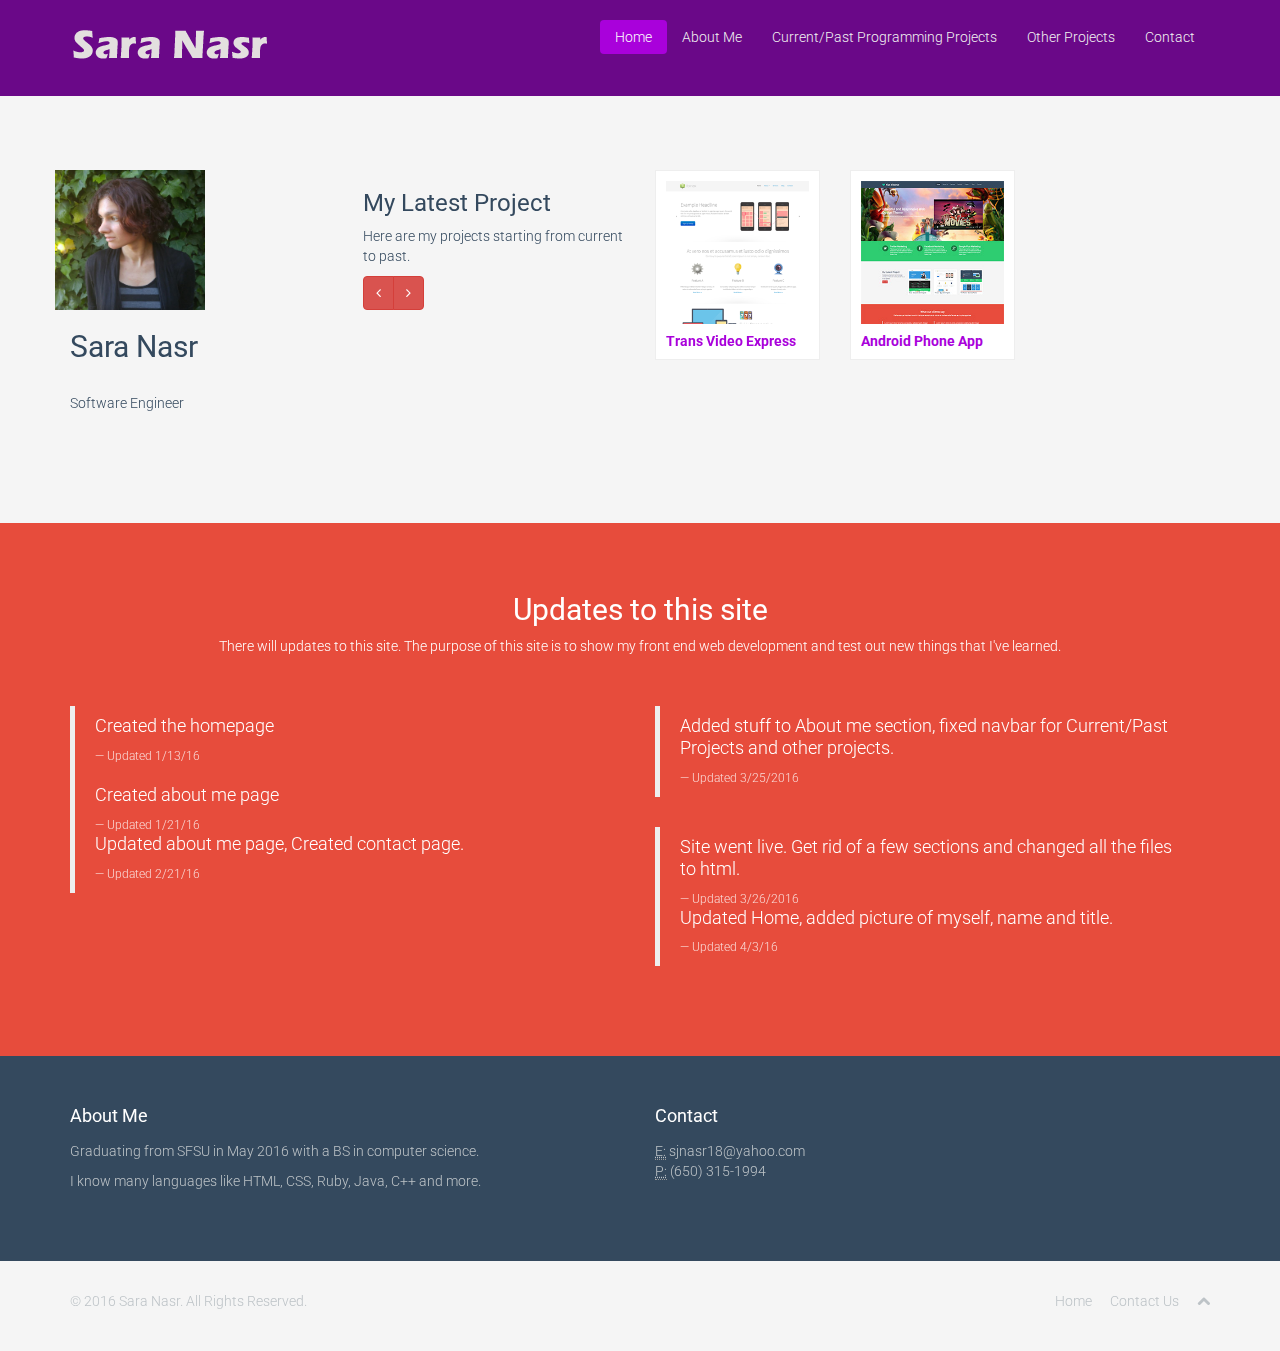
==== commit 1b27d6fa: "Added a picture, and changed homepage" ====
--- a/index.html
+++ b/index.html
@@ -81,6 +81,7 @@
         <section id="recent-works">
             <div class="container">
                 <div class="row">
+                    <div class="col-md-3"><div class="row"><img src = "images/pic.jpg" style="height: 140px; width: 150px;"></div><h2>Sara Nasr</h2><br><p>Software Engineer</p></div>
                     <div class="col-md-3">
                         <h3>My Latest Project</h3>
                         <p>Here are my projects starting from current to past.</p>
@@ -90,7 +91,7 @@
                         </div>
                         <p class="gap"></p>
                     </div>
-                    <div class="col-md-9">
+                    <div class="col-md-6">
                         <div id="scroller" class="carousel slide">
                             <div class="carousel-inner">
                                 <div class="item active">
@@ -208,6 +209,8 @@
                                 <blockquote>
                                     <p>Site went live.  Get rid of a few sections and changed all the files to html.</p>
                                     <small>Updated 3/26/2016</small>
+                                    <p>Updated Home, added picture of myself, name and title.</p>
+                                    <small>Updated 4/3/16</small>
                                 </blockquote>
                             </div>
                         </div>
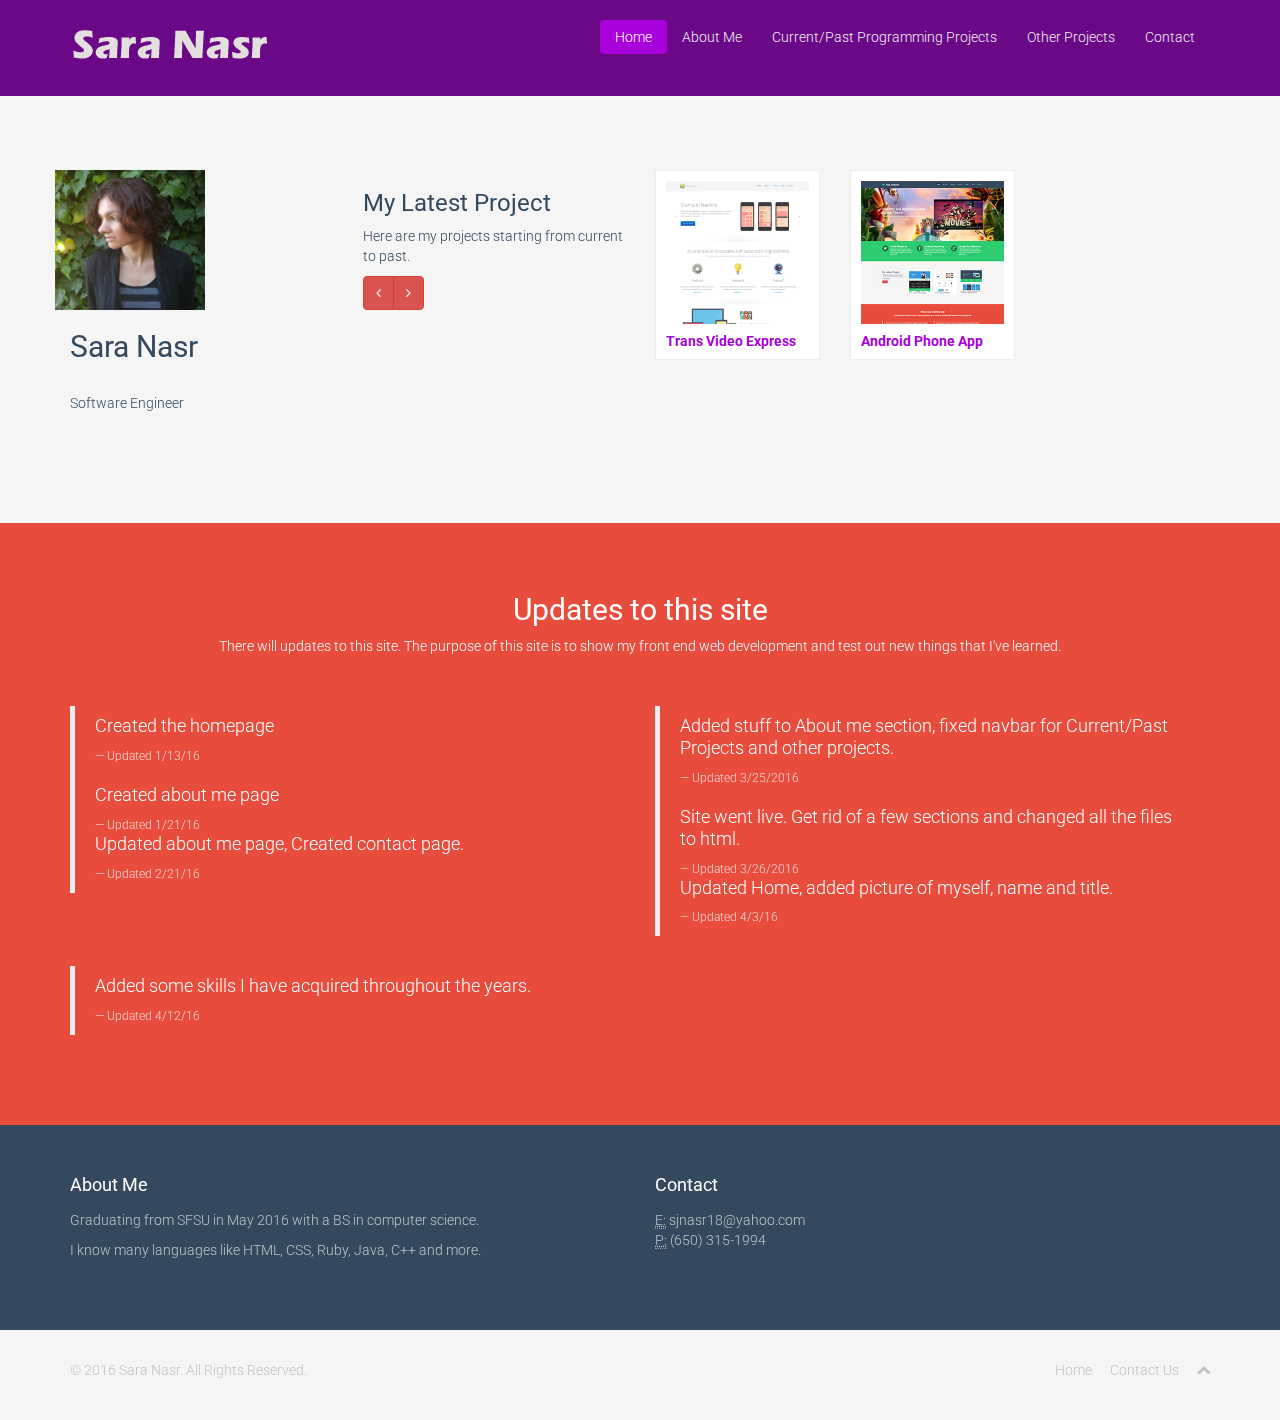
==== commit e9c1c672: "Updated About Me and index.html" ====
--- a/index.html
+++ b/index.html
@@ -202,15 +202,17 @@
                             <div class="col-md-6">
                                 <blockquote>
                                     <p>Added stuff to About me section, fixed navbar for Current/Past Projects and other projects.</p>
-                                    <small>Updated 3/25/2016</small>
-                                </blockquote>
-                            </div>
-                            <div class="col-md-6">
-                                <blockquote>
+                                    <small>Updated 3/25/2016</small><br>
                                     <p>Site went live.  Get rid of a few sections and changed all the files to html.</p>
                                     <small>Updated 3/26/2016</small>
                                     <p>Updated Home, added picture of myself, name and title.</p>
                                     <small>Updated 4/3/16</small>
+                                </blockquote>
+                            </div>
+                            <div class="col-md-6">
+                                <blockquote>
+                                    <p>Added some skills I have acquired throughout the years.</p>
+                                    <small>Updated 4/12/16</small>
                                 </blockquote>
                             </div>
                         </div>
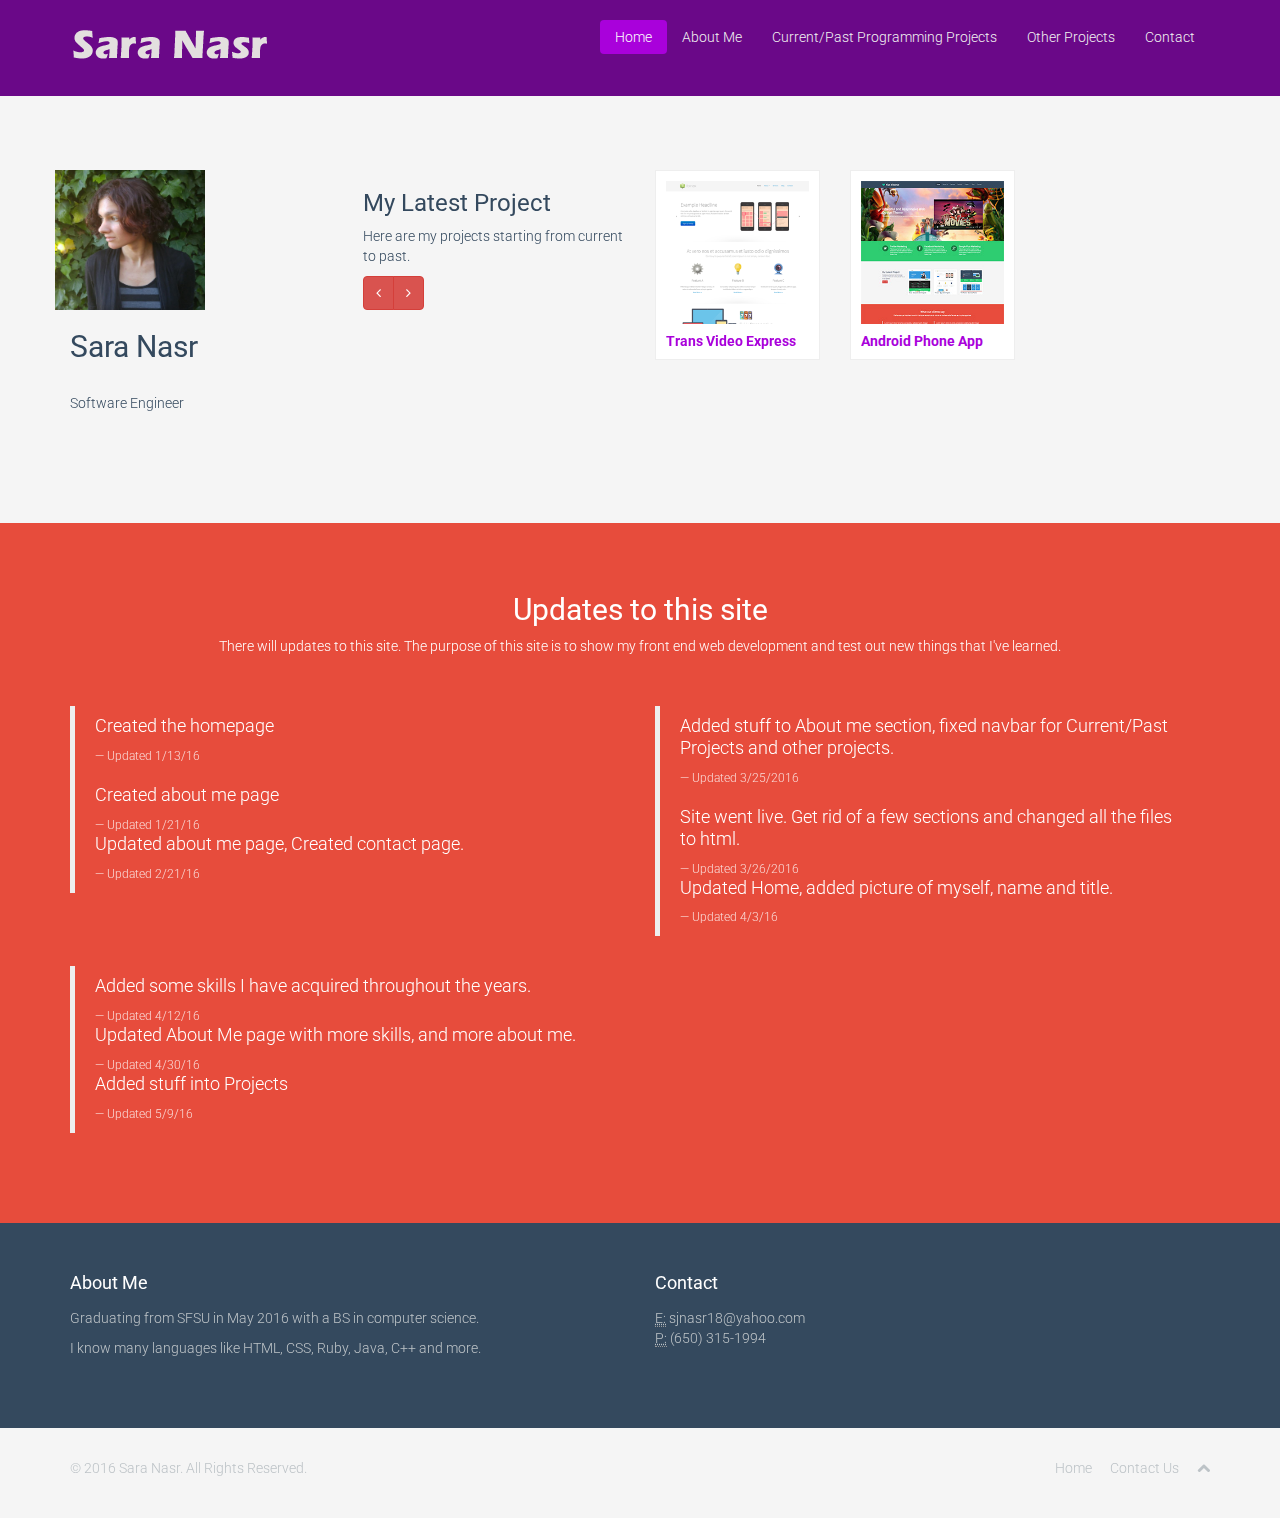
==== commit 0c30a561: "Updated About me, projects and main page" ====
--- a/index.html
+++ b/index.html
@@ -213,6 +213,10 @@
                                 <blockquote>
                                     <p>Added some skills I have acquired throughout the years.</p>
                                     <small>Updated 4/12/16</small>
+                                    <p>Updated About Me page with more skills, and more about me.</p>
+                                    <small>Updated 4/30/16</small>
+                                    <p>Added stuff into Projects</p>
+                                    <small>Updated 5/9/16</small>
                                 </blockquote>
                             </div>
                         </div>
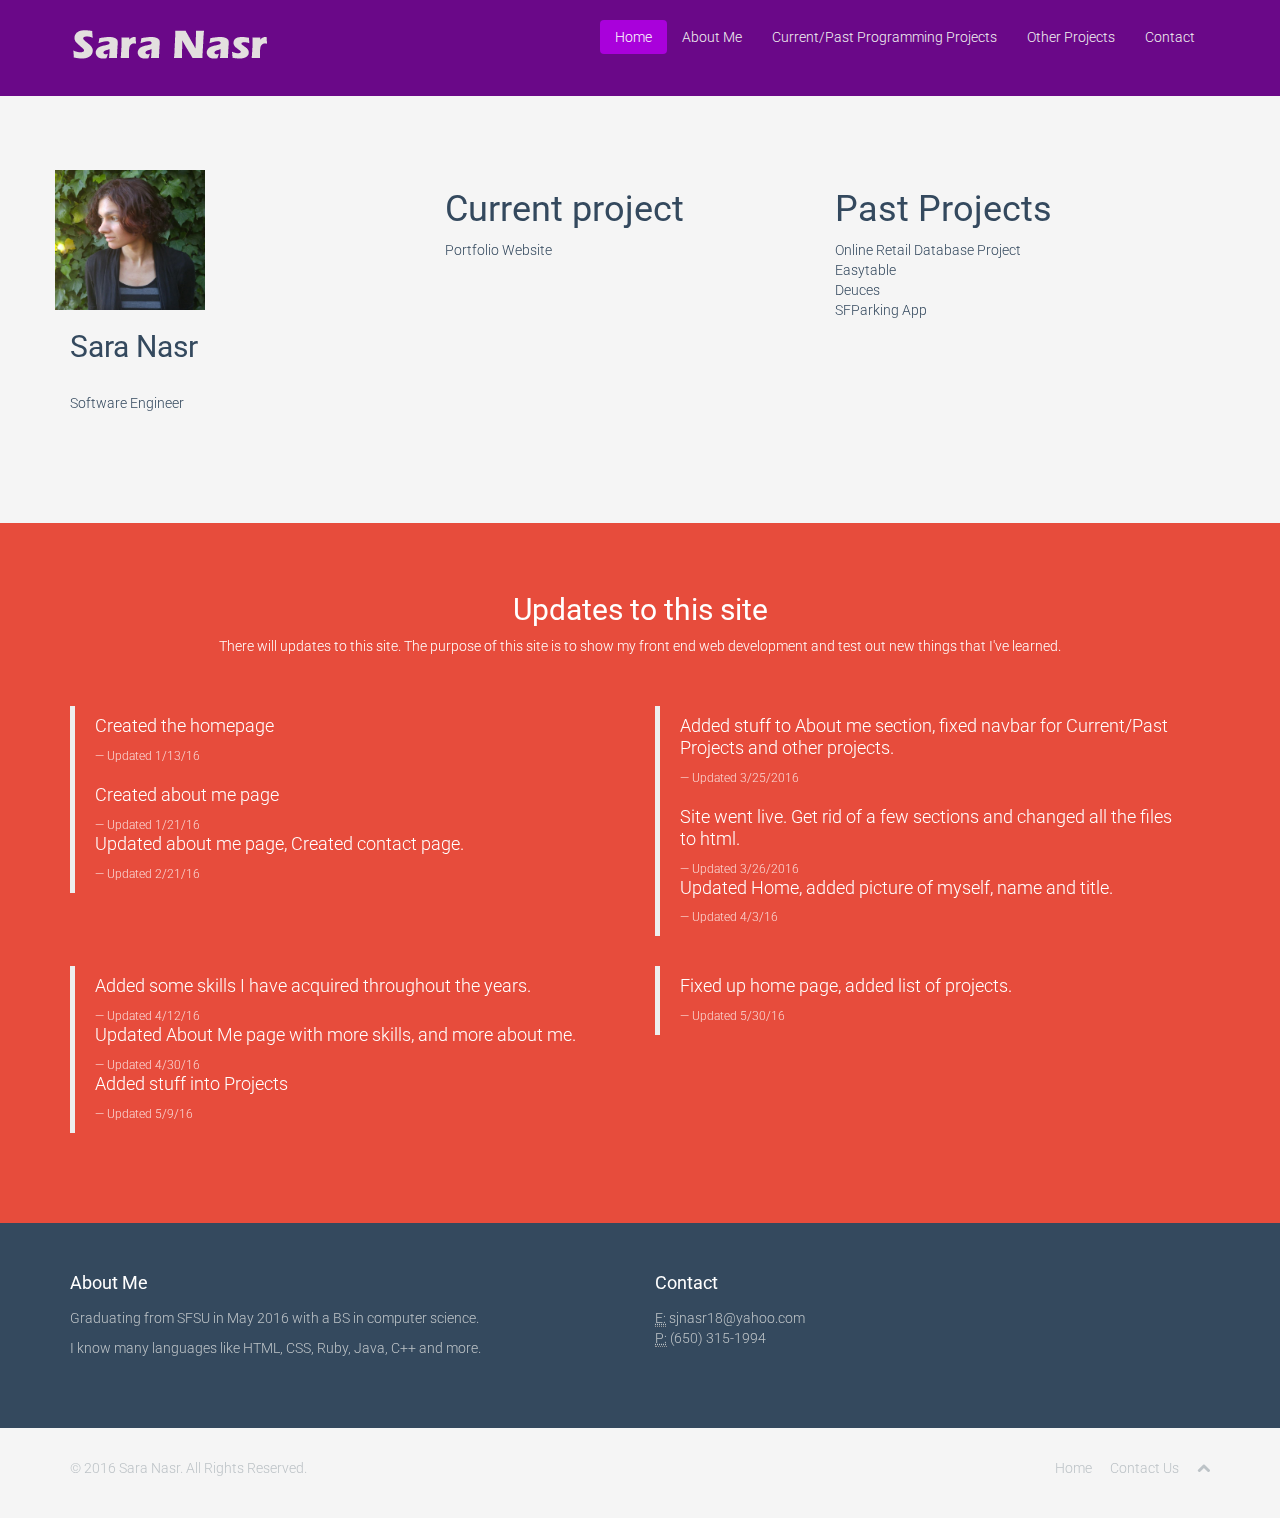
==== commit 0c5d0592: "Added images and modified index.html, adding current and past projects" ====
--- a/index.html
+++ b/index.html
@@ -20,11 +20,11 @@
         <script src="js/html5shiv.js"></script>
         <script src="js/respond.min.js"></script>
         <![endif]-->       
-        <link rel="shortcut icon" href="images/ico/favicon.ico">
-        <link rel="apple-touch-icon-precomposed" sizes="144x144" href="images/ico/apple-touch-icon-144-precomposed.png">
-        <link rel="apple-touch-icon-precomposed" sizes="114x114" href="images/ico/apple-touch-icon-114-precomposed.png">
-        <link rel="apple-touch-icon-precomposed" sizes="72x72" href="images/ico/apple-touch-icon-72-precomposed.png">
-        <link rel="apple-touch-icon-precomposed" href="images/ico/apple-touch-icon-57-precomposed.png">
+        <link rel="shortcut icon" href="images/ico/16 copy.png">
+        <link rel="apple-touch-icon-precomposed" sizes="144x144" href="images/ico/144 copy.png">
+        <link rel="apple-touch-icon-precomposed" sizes="114x114" href="images/ico/114 copy.png">
+        <link rel="apple-touch-icon-precomposed" sizes="72x72" href="images/ico/72 copy.png">
+        <link rel="apple-touch-icon-precomposed" href="images/ico/57 copy.png">
 
 
 
@@ -56,119 +56,18 @@
         <!--Navbar ends-->
 
 
-        <!--Main slide-->
-        <!--<section id="main-slider" class="no-margin">
-            <div class="carousel slide wet-asphalt">
-
-                <!--first slide 0-->
-                <!--<div class="carousel-inner">
-                    <div class="item active" style="background-image: url(images/slider/bg1.jpg)">
-                        <div class="container">
-                            <div class="row">
-                                <div class="col-sm-12">
-                                    <div class="carousel-content centered">
-                                        <h2 class="animation animated-item-1">Sara Nasr</h2>
-                                        <p class="animation animated-item-2">Software Engineer</p>
-                                    </div>
-                                </div>
-                            </div>
-                        </div>
-                    </div><!--/.item-->
-                <!--</div><!--/.carousel-inner-->
-            <!--</div><!--/.carousel-->
-        <!--</section><!--/#main-slider-->
-
         <section id="recent-works">
             <div class="container">
                 <div class="row">
-                    <div class="col-md-3"><div class="row"><img src = "images/pic.jpg" style="height: 140px; width: 150px;"></div><h2>Sara Nasr</h2><br><p>Software Engineer</p></div>
-                    <div class="col-md-3">
-                        <h3>My Latest Project</h3>
-                        <p>Here are my projects starting from current to past.</p>
-                        <div class="btn-group">
-                            <a class="btn btn-danger" href="#scroller" data-slide="prev"><i class="icon-angle-left"></i></a>
-                            <a class="btn btn-danger" href="#scroller" data-slide="next"><i class="icon-angle-right"></i></a>
-                        </div>
-                        <p class="gap"></p>
+                    <div class="col-md-4"><div class="row"><img src = "images/pic.jpg" style="height: 140px; width: 150px;"></div><h2>Sara Nasr</h2><br><p>Software Engineer</p></div>
+                    <div class ="col-md-4"><div class="row"><h1>Current project</h1></div>
+                        <div class="row">Portfolio Website</div>
                     </div>
-                    <div class="col-md-6">
-                        <div id="scroller" class="carousel slide">
-                            <div class="carousel-inner">
-                                <div class="item active">
-                                    <div class="row">                            
-                                        <div class="col-xs-4">
-                                            <div class="portfolio-item">
-                                                <div class="item-inner">
-                                                    <img class="img-responsive" src="images/portfolio/recent/item3.png" alt="">
-                                                    <h5>
-                                                        Trans Video Express
-                                                    </h5>
-                                                    <div class="overlay">
-                                                        <a class="preview btn btn-danger" title="Malesuada fames ac turpis egestas" href="images/portfolio/full/item1.jpg" rel="prettyPhoto"><i class="icon-eye-open"></i></a>
-                                                    </div>
-                                                </div>
-                                            </div>
-                                        </div>                            
-                                        <div class="col-xs-4">
-                                            <div class="portfolio-item">
-                                                <div class="item-inner">
-                                                    <img class="img-responsive" src="images/portfolio/recent/item2.png" alt="">
-                                                    <h5>
-                                                        Android Phone App
-                                                    </h5>
-                                                    <div class="overlay">
-                                                        <a class="preview btn btn-danger" title="Malesuada fames ac turpis egestas" href="images/portfolio/full/item1.jpg" rel="prettyPhoto"><i class="icon-eye-open"></i></a>
-                                                    </div>
-                                                </div>
-                                            </div>
-                                        </div>
-                                    </div><!--/.row-->
-                                </div><!--/.item-->
-                                <div class="item">
-                                    <div class="row">
-                                        <div class="col-xs-4">
-                                            <div class="portfolio-item">
-                                                <div class="item-inner">
-                                                    <img class="img-responsive" src="images/portfolio/recent/item2.png" alt="">
-                                                    <h5>
-                                                        Reservation Site
-                                                    </h5>
-                                                    <div class="overlay">
-                                                        <a class="preview btn btn-danger" title="Malesuada fames ac turpis egestas" href="images/portfolio/full/item1.jpg" rel="prettyPhoto"><i class="icon-eye-open"></i></a>
-                                                    </div>
-                                                </div>
-                                            </div>
-                                        </div>
-                                        <div class="col-xs-4">
-                                            <div class="portfolio-item">
-                                                <div class="item-inner">
-                                                    <img class="img-responsive" src="images/portfolio/recent/item1.png" alt="">
-                                                    <h5>
-                                                        Ruby Site
-                                                    </h5>
-                                                    <div class="overlay">
-                                                        <a class="preview btn btn-danger" title="Malesuada fames ac turpis egestas" href="images/portfolio/full/item1.jpg" rel="prettyPhoto"><i class="icon-eye-open"></i></a>
-                                                    </div>
-                                                </div>
-                                            </div>
-                                        </div>                            
-                                        <div class="col-xs-4">
-                                            <div class="portfolio-item">
-                                                <div class="item-inner">
-                                                    <img class="img-responsive" src="images/portfolio/recent/item3.png" alt="">
-                                                    <h5>
-                                                        Parking App
-                                                    </h5>
-                                                    <div class="overlay">
-                                                        <a class="preview btn btn-danger" title="Malesuada fames ac turpis egestas" href="images/portfolio/full/item1.jpg" rel="prettyPhoto"><i class="icon-eye-open"></i></a>
-                                                    </div>
-                                                </div>
-                                            </div>
-                                        </div>
-                                    </div>
-                                </div><!--/.item-->
-                            </div>
-                        </div>
+                    <div class="col-md-4"><div class="row"><h1>Past Projects</h1></div>
+                        <div class="row">Online Retail Database Project</div>
+                        <div class="row"><a href="http://sfsuswe.com/~f15g03/">Easytable</a></div>
+                        <div class="row">Deuces</div>
+                        <div class="row">SFParking App</div>
                     </div>
                 </div><!--/.row-->
             </div>
@@ -217,6 +116,12 @@
                                     <small>Updated 4/30/16</small>
                                     <p>Added stuff into Projects</p>
                                     <small>Updated 5/9/16</small>
+                                </blockquote>
+                            </div>
+                             <div class="col-md-6">
+                                <blockquote>
+                                    <p>Fixed up home page, added list of projects.</p>
+                                    <small>Updated 5/30/16</small>
                                 </blockquote>
                             </div>
                         </div>
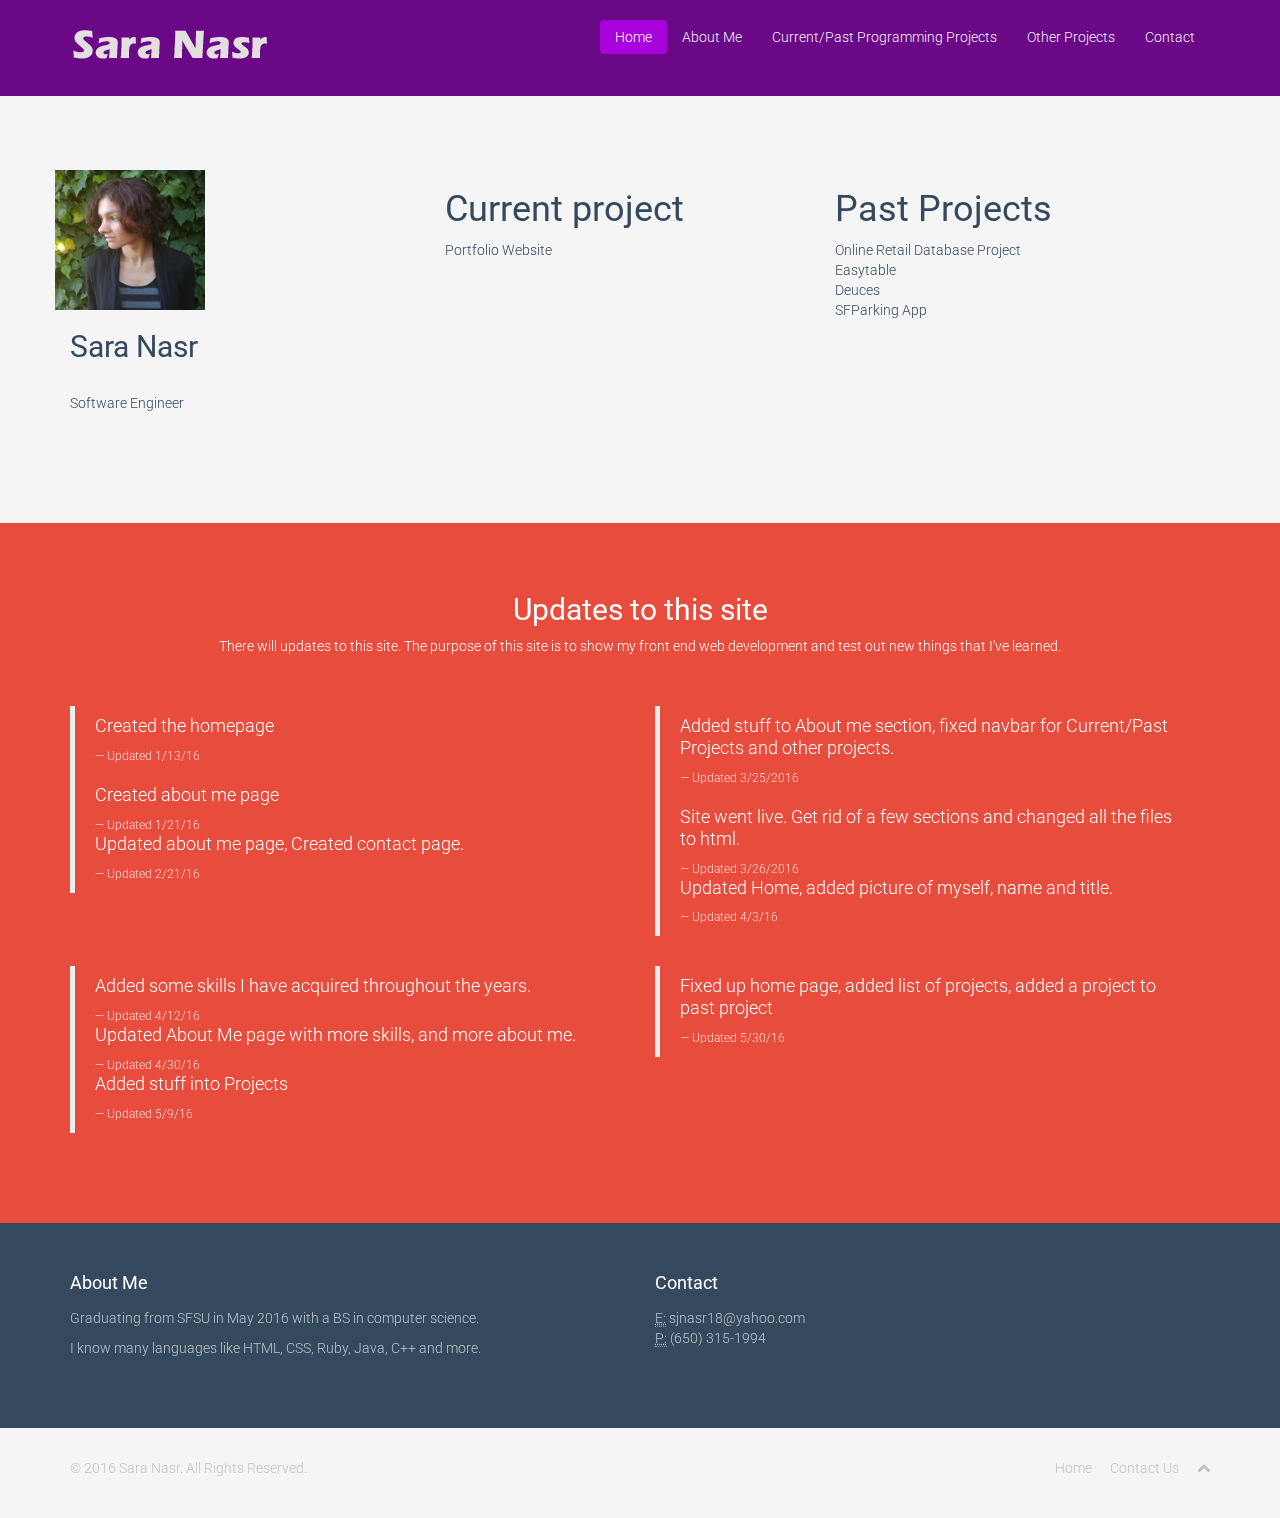
==== commit 390fe260: "Added a project in past projects" ====
--- a/index.html
+++ b/index.html
@@ -120,7 +120,7 @@
                             </div>
                              <div class="col-md-6">
                                 <blockquote>
-                                    <p>Fixed up home page, added list of projects.</p>
+                                    <p>Fixed up home page, added list of projects, added a project to past project</p>
                                     <small>Updated 5/30/16</small>
                                 </blockquote>
                             </div>
